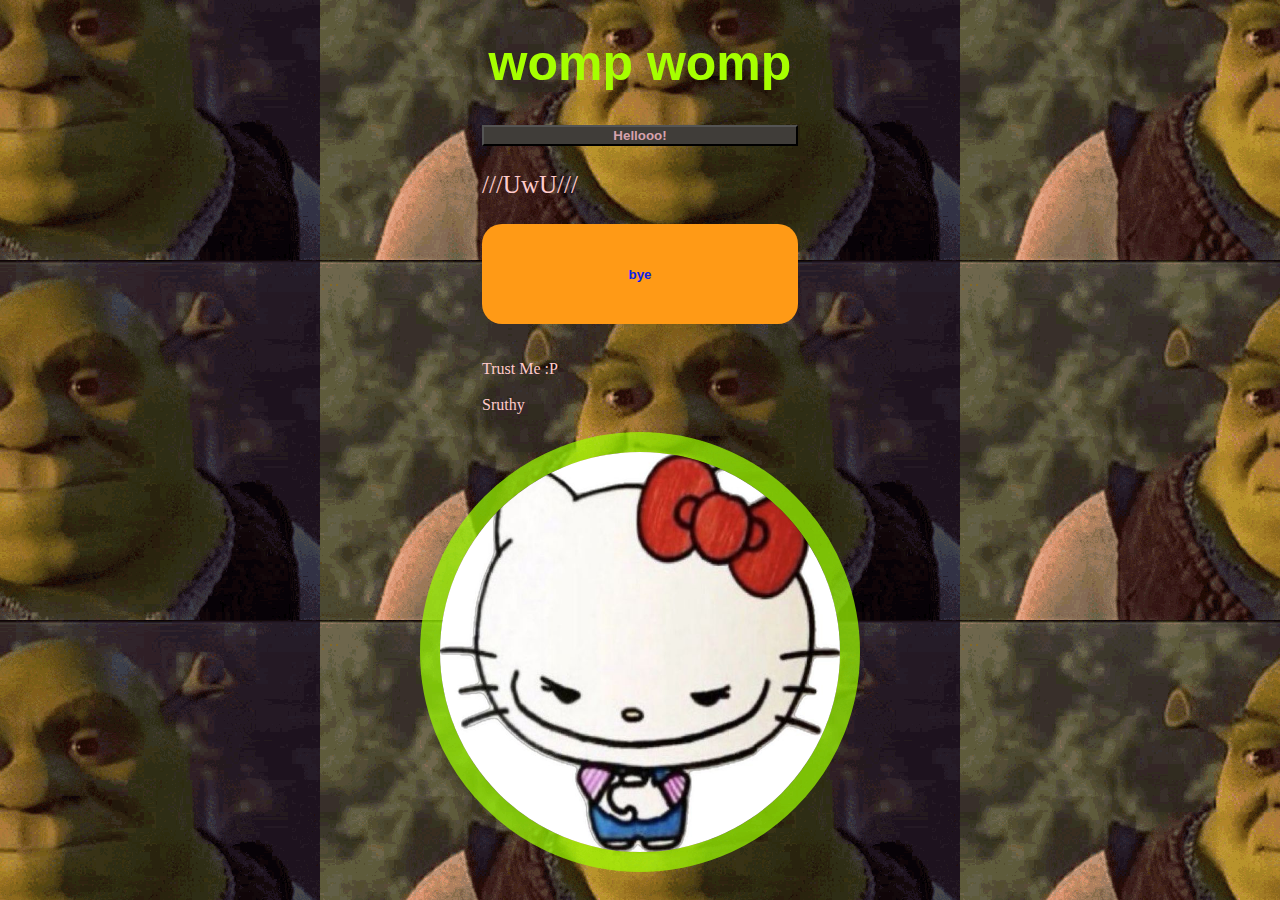
==== index.html @ e6684695 "changed name" ====
<!DOCTYPE html>
<html lang="en">
<head>
  <meta charset="UTF-8">
  <meta name="viewport" content="width=device-width, initial-scale=1.0">
  <title>UwU</title>
  <style>
    *::selection{
      color: rgb(176, 9, 9);
      background-color: #ffcbcb
    }
  </style>
</head>
<body>
  <body style="background-image: url(kiss.gif);background-position: center;">
    <h1 style="font: italic; font-size: 50px; color: #a6ff00; font-family: 'Trebuchet MS', 'Lucida Sans Unicode', 'Lucida Grande', 'Lucida Sans', Arial, sans-serif ;text-align: center;" >
      womp womp
    </h1>
      
    <style>
      a:link {
       color: #ffcbcb;
       background-color: transparent;
       text-decoration: none;
      }
      a:visited {
       color: rgb(251, 255, 0);
       background-color: transparent;
       text-decoration: none;
      }
      a:hover {
       color: rgb(210, 255, 167);
       background-color: transparent;
       text-decoration: underline;
      }
      a:active {
       color: rgb(145, 99, 183);
       background-color: transparent;
       text-decoration: underline;
      }
    
      .cent{
        display: block;
        margin-left: auto;
        margin-right: auto;
        width: 25%;
      }
      </style>
    
    <button style="background-color:#403d39; color: #d6a2ad; font-weight:800;" class="cent" onclick="document.getElementById('pookie').innerHTML='HELLO POOKIE'" >
      Hellooo!
    </button>
    
    <p style="color: #ffcbcb; font-size: 25px;" class="cent" id="pookie"> 
      ///UwU///
    </p>
    </body>

    <button style="background-color: #ff9a16; color: #0c1ee8; font-weight: 800; border: 0; height: 100px; border-radius: 20px;" class="cent" onclick="document.getElementById('pookie').innerHTML='BYE POOKIE'">bye</button>
    <br>
    <br>
    
    <a href="https://www.youtube.com/watch?v=iaVImhkveU8" target="_blank" class="cent">
      Trust Me :P
    </a>
    <br>
    
    <a href="C:\Users\Sruthy\Downloads\WLOP-Ghost-Blade-anime-girls-umbrella-1867989-wallhere.com.jpg" target="_self" class="cent">Sruthy</a>
    <br>
    
    <a href="https://matias.me/nsfw/">
        <img src="hi.jpg" style="width: 400px; height: 400px; border-radius: 50%; border: 20px solid #9dff00b4;" class="cent">
    </a>
    
</body>
</html>
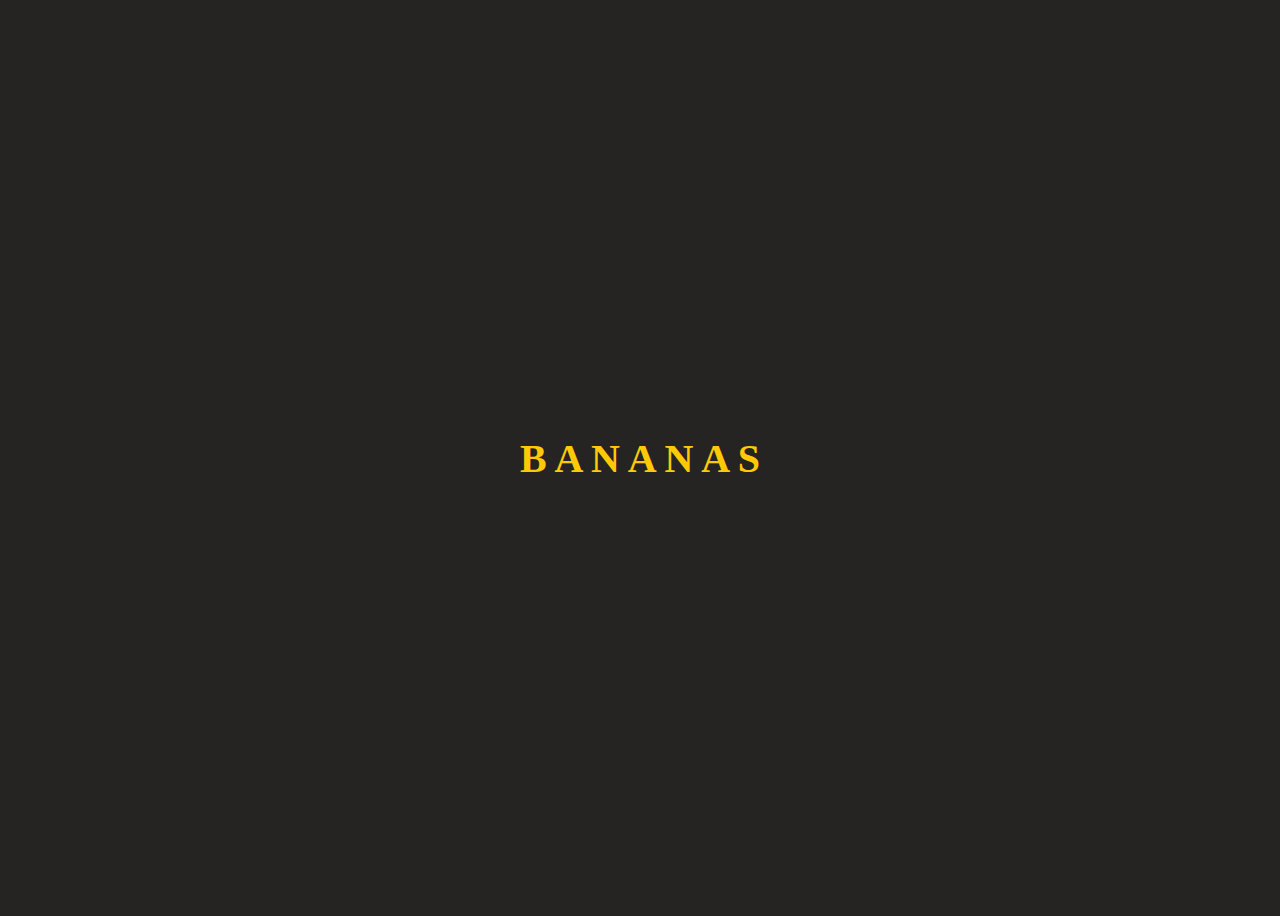
==== commit 5e94a598: "Merge branch 'main' of https://github.com/sruthysatheesh/pookie" ====
--- a/index.html
+++ b/index.html
@@ -3,74 +3,107 @@
 <head>
   <meta charset="UTF-8">
   <meta name="viewport" content="width=device-width, initial-scale=1.0">
-  <title>UwU</title>
+  <title>Letter-by-Letter Animation with Star Sparkles</title>
   <style>
-    *::selection{
-      color: rgb(176, 9, 9);
-      background-color: #ffcbcb
+    .container {
+      height: 100vh;
+      display: flex;
+      justify-content: center;
+      align-items: center;
+      position: relative;
+    }
+
+    .text-container {
+      font-size: 40px;
+      font-weight: bold;
+      color: #ffc908;
+      text-align: center;
+      white-space: nowrap; /* Prevent wrapping */
+      overflow: hidden;
+      display: inline-block;
+      animation: typing 6s steps(20, end), blink 0.5s step-end infinite alternate;
+      position: relative; /* Necessary to position sparkles relative to this */
+    }
+
+    @keyframes typing {
+      from { width: 0; }
+      to { width: 30%; }
+    }
+
+    @keyframes blink {
+      50% { border-color: transparent; }
+    }
+
+    .sparkle {
+      position: absolute;
+      width: 10px;
+      height: 10px;
+      background: transparent;
+      transform: rotate(45deg);
+      animation: sparkle-animation 1.5s ease-out infinite;
+    }
+
+    .sparkle::before,
+    .sparkle::after {
+      content: '';
+      position: absolute;
+      width: 100%;
+      height: 2px;
+      background: #ffd700; /* Golden star color */
+      top: 50%;
+      left: 0;
+      transform: translateY(-50%);
+    }
+
+    .sparkle::after {
+      transform: translateY(-50%) rotate(90deg);
+    }
+
+    @keyframes sparkle-animation {
+      from {
+        opacity: 1;
+        transform: translate(0, 0) scale(1);
+      }
+      to {
+        opacity: 0;
+        transform: translate(calc(-20px + 40px * random()), calc(-20px + 40px * random())) scale(1.5);
+      }
     }
   </style>
 </head>
-<body>
-  <body style="background-image: url(kiss.gif);background-position: center;">
-    <h1 style="font: italic; font-size: 50px; color: #a6ff00; font-family: 'Trebuchet MS', 'Lucida Sans Unicode', 'Lucida Grande', 'Lucida Sans', Arial, sans-serif ;text-align: center;" >
-      womp womp
-    </h1>
-      
-    <style>
-      a:link {
-       color: #ffcbcb;
-       background-color: transparent;
-       text-decoration: none;
-      }
-      a:visited {
-       color: rgb(251, 255, 0);
-       background-color: transparent;
-       text-decoration: none;
-      }
-      a:hover {
-       color: rgb(210, 255, 167);
-       background-color: transparent;
-       text-decoration: underline;
-      }
-      a:active {
-       color: rgb(145, 99, 183);
-       background-color: transparent;
-       text-decoration: underline;
-      }
-    
-      .cent{
-        display: block;
-        margin-left: auto;
-        margin-right: auto;
-        width: 25%;
-      }
-      </style>
-    
-    <button style="background-color:#403d39; color: #d6a2ad; font-weight:800;" class="cent" onclick="document.getElementById('pookie').innerHTML='HELLO POOKIE'" >
-      Hellooo!
-    </button>
-    
-    <p style="color: #ffcbcb; font-size: 25px;" class="cent" id="pookie"> 
-      ///UwU///
-    </p>
-    </body>
+<body style="background-color: #252422; color: white; text-align: center;">
 
-    <button style="background-color: #ff9a16; color: #0c1ee8; font-weight: 800; border: 0; height: 100px; border-radius: 20px;" class="cent" onclick="document.getElementById('pookie').innerHTML='BYE POOKIE'">bye</button>
-    <br>
-    <br>
-    
-    <a href="https://www.youtube.com/watch?v=iaVImhkveU8" target="_blank" class="cent">
-      Trust Me :P
-    </a>
-    <br>
-    
-    <a href="C:\Users\Sruthy\Downloads\WLOP-Ghost-Blade-anime-girls-umbrella-1867989-wallhere.com.jpg" target="_self" class="cent">Sruthy</a>
-    <br>
-    
-    <a href="https://matias.me/nsfw/">
-        <img src="hi.jpg" style="width: 400px; height: 400px; border-radius: 50%; border: 20px solid #9dff00b4;" class="cent">
-    </a>
-    
+  <div class="container">
+    <span class="text-container" id="textContainer">B A N A N A S</span>
+  </div>
+
+  <script>
+    const textContainer = document.getElementById('textContainer');
+
+    function createSparkle() {
+      const sparkle = document.createElement('div');
+      sparkle.classList.add('sparkle');
+
+      // Get the bounding box of the text container
+      const rect = textContainer.getBoundingClientRect();
+
+      // Generate a random position within the text container
+      const x = Math.random() * rect.width;
+      const y = Math.random() * rect.height;
+
+      // Position the sparkle relative to the text container
+      sparkle.style.left = `${x}px`;
+      sparkle.style.top = `${y}px`;
+
+      textContainer.appendChild(sparkle);
+
+      // Remove sparkle after animation ends
+      sparkle.addEventListener('animationend', () => sparkle.remove());
+    }
+
+    // Generate sparkles at intervals
+    setInterval(createSparkle, 1500); // Adjust interval for more or fewer sparkles
+  </script>
+
 </body>
-</html>+</html>
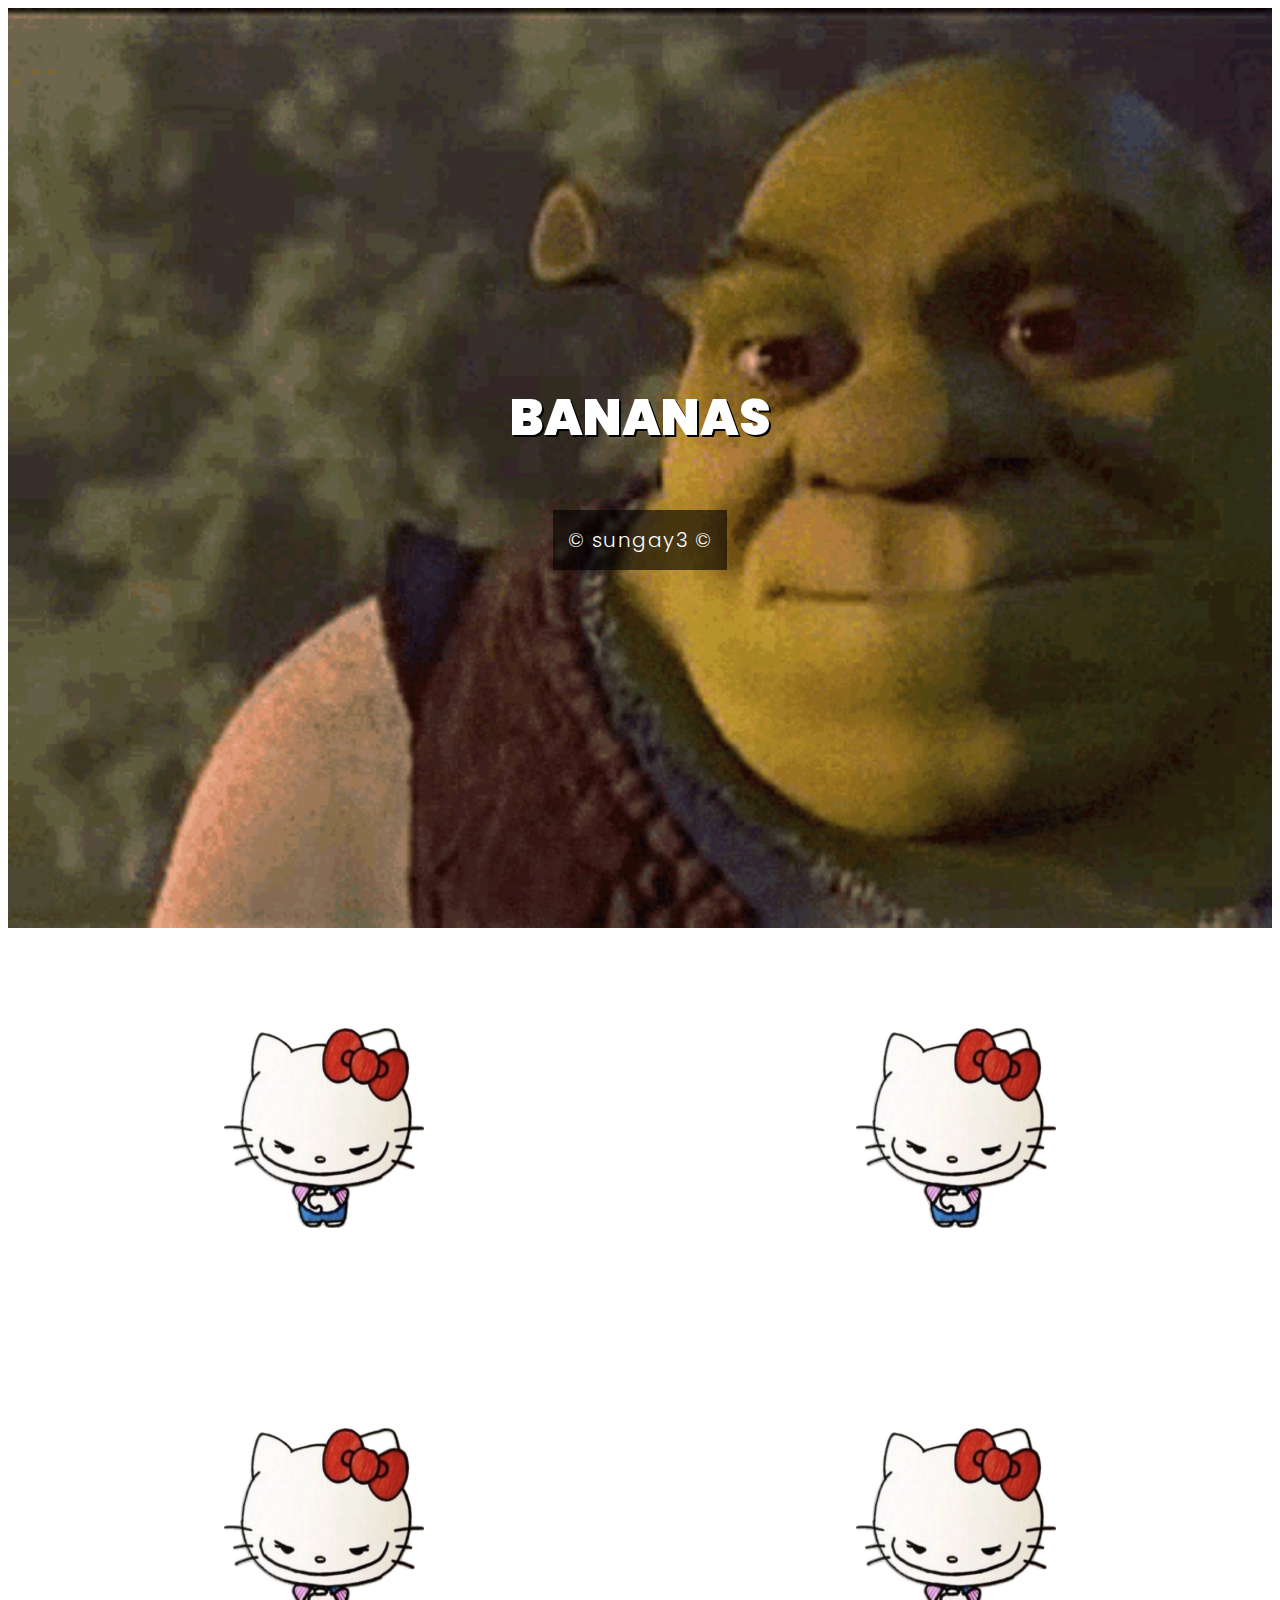
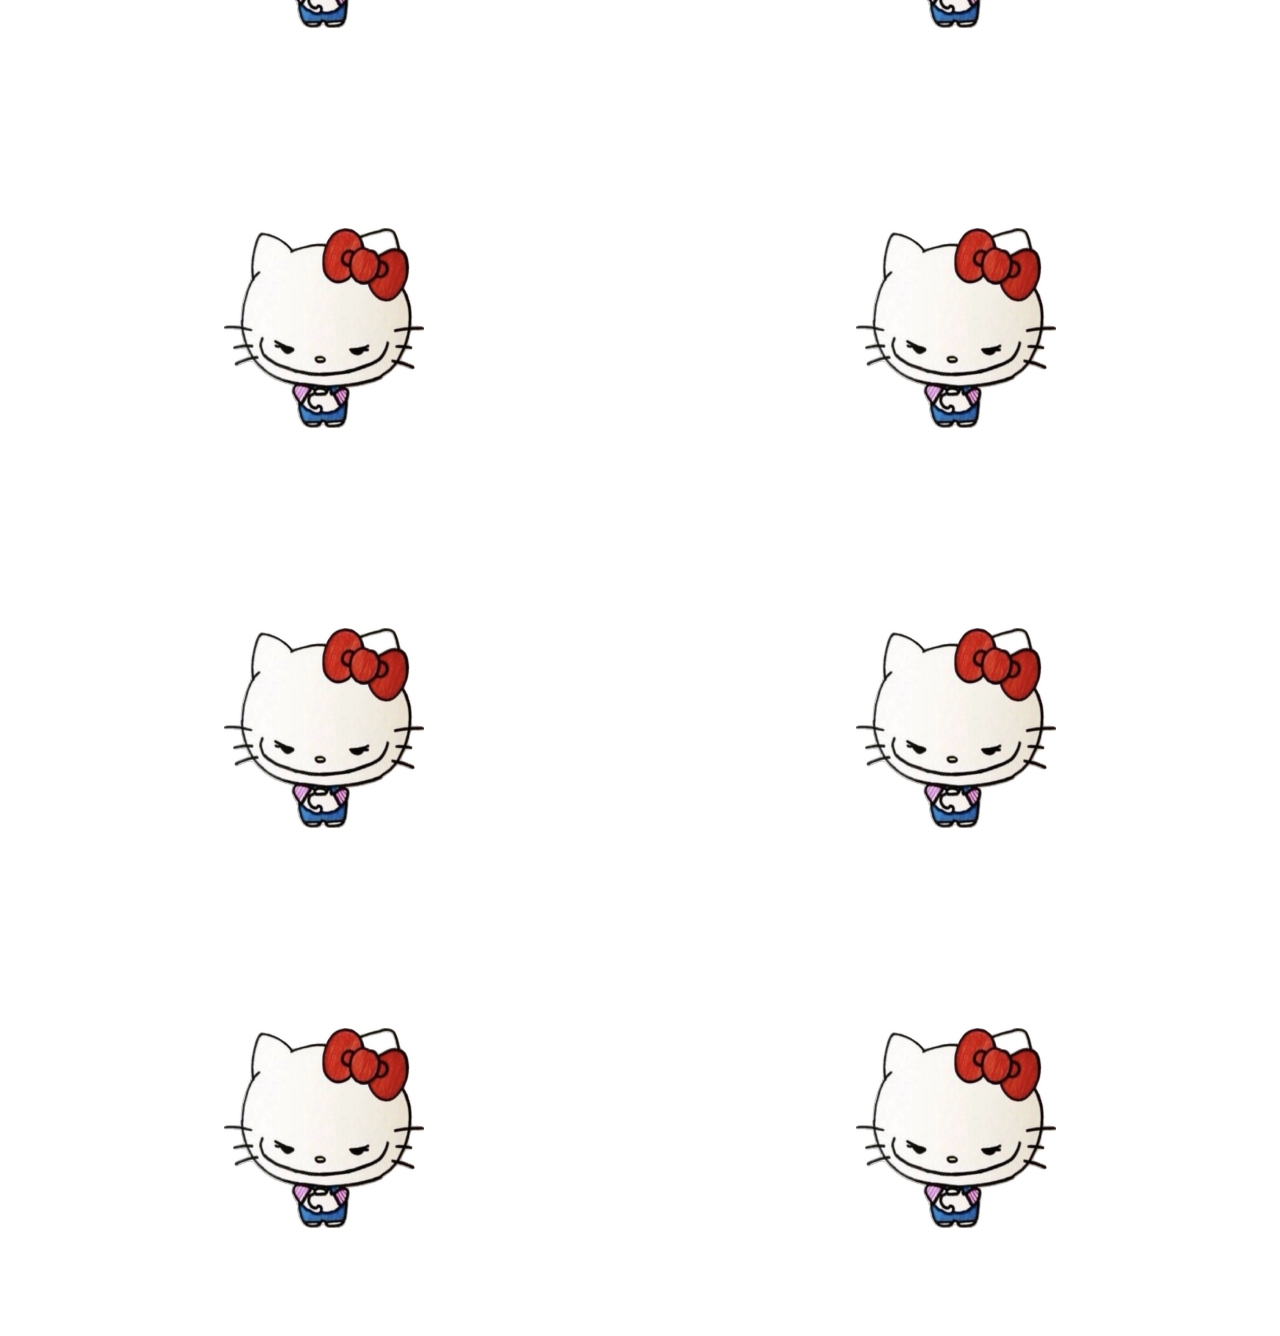
==== commit f794943e: "huhuhu" ====
--- a/index.html
+++ b/index.html
@@ -1,109 +1,60 @@
 <!DOCTYPE html>
 <html lang="en">
-<head>
-  <meta charset="UTF-8">
-  <meta name="viewport" content="width=device-width, initial-scale=1.0">
-  <title>Letter-by-Letter Animation with Star Sparkles</title>
-  <style>
-    .container {
-      height: 100vh;
-      display: flex;
-      justify-content: center;
-      align-items: center;
-      position: relative;
-    }
-
-    .text-container {
-      font-size: 40px;
-      font-weight: bold;
-      color: #ffc908;
-      text-align: center;
-      white-space: nowrap; /* Prevent wrapping */
-      overflow: hidden;
-      display: inline-block;
-      animation: typing 6s steps(20, end), blink 0.5s step-end infinite alternate;
-      position: relative; /* Necessary to position sparkles relative to this */
-    }
-
-    @keyframes typing {
-      from { width: 0; }
-      to { width: 30%; }
-    }
-
-    @keyframes blink {
-      50% { border-color: transparent; }
-    }
-
-    .sparkle {
-      position: absolute;
-      width: 10px;
-      height: 10px;
-      background: transparent;
-      transform: rotate(45deg);
-      animation: sparkle-animation 1.5s ease-out infinite;
-    }
-
-    .sparkle::before,
-    .sparkle::after {
-      content: '';
-      position: absolute;
-      width: 100%;
-      height: 2px;
-      background: #ffd700; /* Golden star color */
-      top: 50%;
-      left: 0;
-      transform: translateY(-50%);
-    }
-
-    .sparkle::after {
-      transform: translateY(-50%) rotate(90deg);
-    }
-
-    @keyframes sparkle-animation {
-      from {
-        opacity: 1;
-        transform: translate(0, 0) scale(1);
-      }
-      to {
-        opacity: 0;
-        transform: translate(calc(-20px + 40px * random()), calc(-20px + 40px * random())) scale(1.5);
-      }
-    }
-  </style>
-</head>
-<body style="background-color: #252422; color: white; text-align: center;">
-
-  <div class="container">
-    <span class="text-container" id="textContainer">B A N A N A S</span>
+  <head>
+    <meta charset="UTF-8" />
+    <meta name="viewport" content="width=device-width, initial-scale=1.0" />
+    <title>Hero</title>
+    <link rel="preconnect" href="https://fonts.gstatic.com" crossorigin />
+    <link
+      href="https://fonts.googleapis.com/css2?family=Poppins:wght@300;900&display=swap"
+      rel="stylesheet"
+    />
+    <link rel="stylesheet" href="styles2.css" />
+  </head>
+  <body>
+    <section class="hero">
+      <h1 class="hubble text-container " id="textContainer">BANANAS</h1>
+      <p class="tagline">© sungay3 ©</h2>
+    </section>
+  <div class="images">
+    <img src="hi.jpg" alt="">
+    <img src="hi.jpg" alt="">
+    <img src="hi.jpg" alt="">
+    <img src="hi.jpg" alt="">
+    <img src="hi.jpg" alt="">
+    <img src="hi.jpg" alt="">
+    <img src="hi.jpg" alt="">
+    <img src="hi.jpg" alt="">
+    <img src="hi.jpg" alt="">
+    <img src="hi.jpg" alt="">
   </div>
 
   <script>
-    const textContainer = document.getElementById('textContainer');
+      const textContainer = document.getElementById("textContainer");
 
-    function createSparkle() {
-      const sparkle = document.createElement('div');
-      sparkle.classList.add('sparkle');
+      function createSparkle() {
+        const sparkle = document.createElement("div");
+        sparkle.classList.add("sparkle");
 
-      // Get the bounding box of the text container
-      const rect = textContainer.getBoundingClientRect();
+        // Get the bounding box of the text container
+        const rect = textContainer.getBoundingClientRect();
 
-      // Generate a random position within the text container
-      const x = Math.random() * rect.width;
-      const y = Math.random() * rect.height;
+        // Generate a random position within the text container
+        const x = Math.random() * rect.width;
+        const y = Math.random() * rect.height;
 
-      // Position the sparkle relative to the text container
-      sparkle.style.left = `${x}px`;
-      sparkle.style.top = `${y}px`;
+        // Position the sparkle relative to the text container
+        sparkle.style.left = `${x}px`;
+        sparkle.style.top = `${y}px`;
 
-      textContainer.appendChild(sparkle);
+        textContainer.appendChild(sparkle);
 
-      // Remove sparkle after animation ends
-      sparkle.addEventListener('animationend', () => sparkle.remove());
-    }
+        // Remove sparkle after animation ends
+        sparkle.addEventListener("animationend", () => sparkle.remove());
+      }
 
-    // Generate sparkles at intervals
-    setInterval(createSparkle, 1500); // Adjust interval for more or fewer sparkles
-  </script>
-
-</body>
-</html>
+      // Generate sparkles at intervals
+      setInterval(createSparkle, 1500); // Adjust interval for more or fewer sparkles
+    </script>
+  </body>
+</html>--- a/styles2.css
+++ b/styles2.css
@@ -0,0 +1,51 @@
+html {
+  font-size: 62.5%;
+}
+
+body {
+  font-family: Poppins, Arial, Helvetica, sans-serif;
+  max-width: 100vw;
+}
+/* HERO */
+h1 {
+  font-weight: 900;
+  font-size: 5rem;
+  text-transform: uppercase;
+  text-shadow: 2px 2px 0 #000;
+  word-spacing: 1.5rem;
+}
+
+.hero {
+  align-items: center;
+  /* I've specified the reptition of the background (no-repeat) as part of setting the background. */
+  background: url(kiss.gif) no-repeat;
+  background-size: cover;
+  color: #fff;
+  display: flex;
+  flex-direction: column;
+  height: 100vh;
+  justify-content: center;
+  padding: 1rem;
+  text-align: center;
+}
+
+.hero .tagline {
+  background: rgba(0, 0, 0, 0.6);
+  font-size: 2rem;
+  font-weight: 300;
+  letter-spacing: 1.5px;
+  padding: 1.5rem;
+}
+
+/* IMAGES */
+
+.images {
+  display: grid;
+  grid-template-columns: repeat(2, 1fr);
+}
+
+img {
+  width: 200px;
+  height: 200px;
+  margin: 100px auto;
+}
